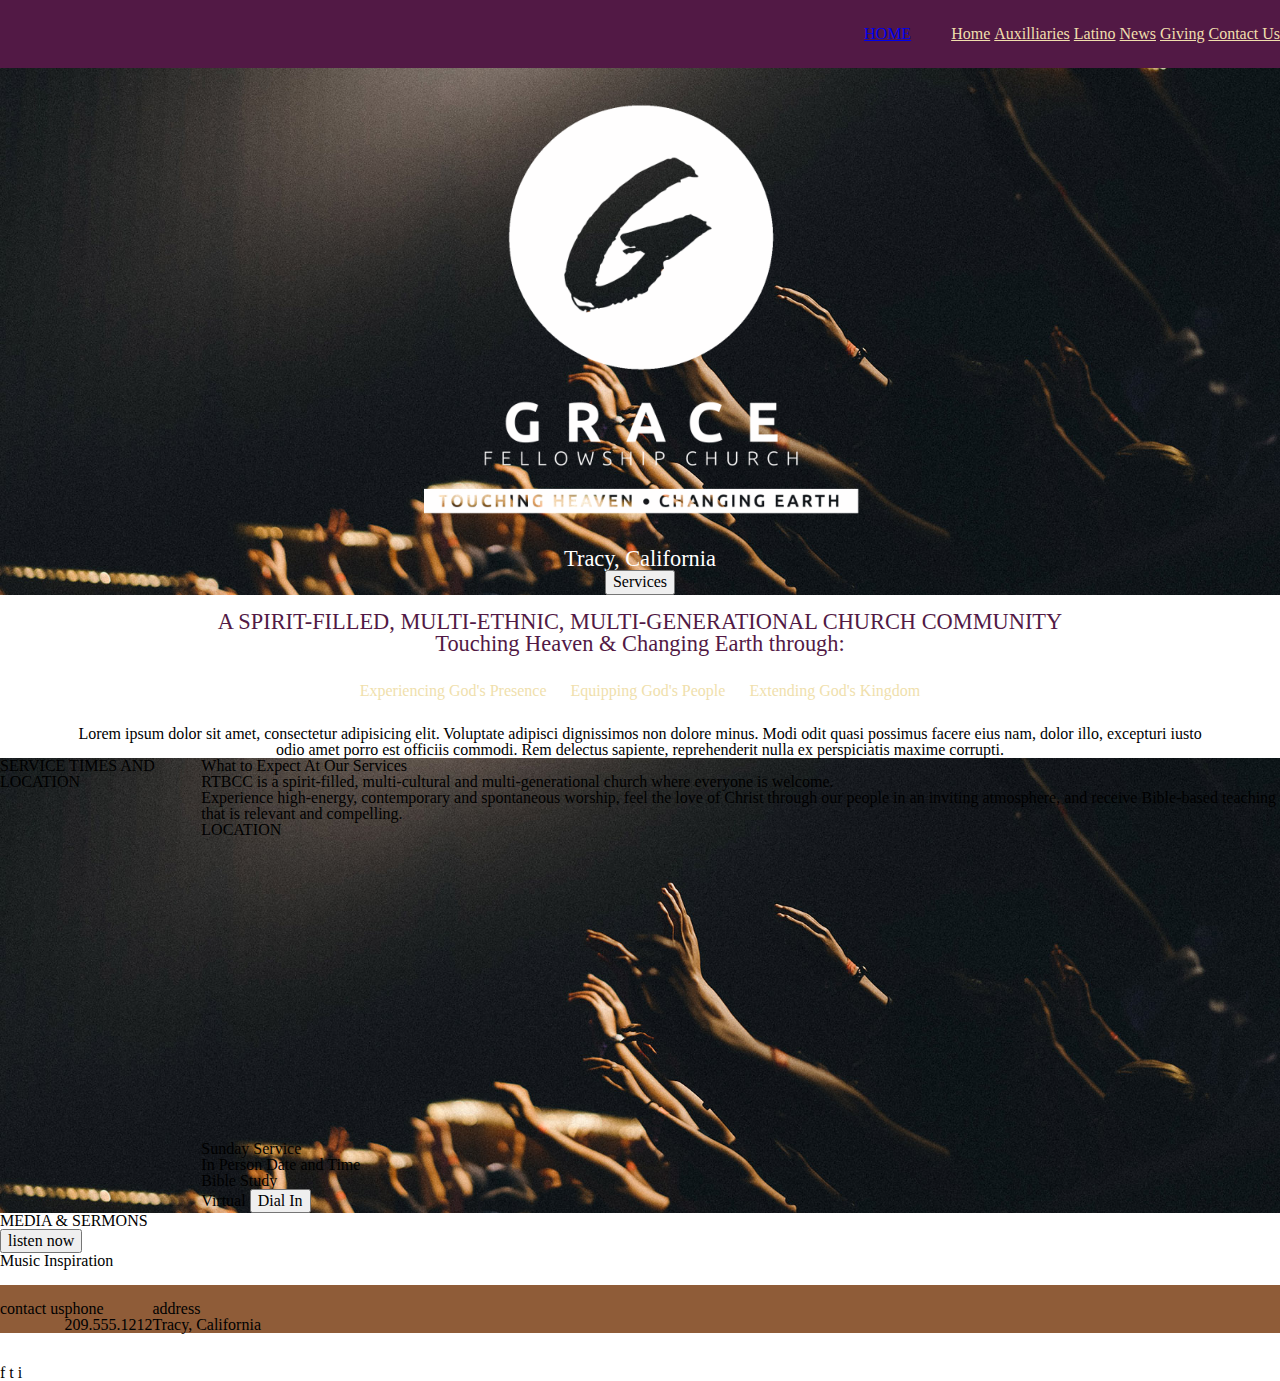
==== RTBCC/index.html @ a7965f7e "Add files via upload" ====
<!DOCTYPE html>
<html lang="en">
	<head>
    	<meta charset="utf-8">
    	<meta name="description" content="This is where your description goes">
    	<meta name="keywords" content="one, two, three">

		<title>RTCC Tracy CA</title>

		<!-- external CSS link -->
		<link rel="stylesheet" href="css/normalize.css">
		<link rel="stylesheet" href="css/main.css">
		<link rel="stylesheet" href="css/reset.css">
		<link rel="stylesheet" href="https://cdnjs.cloudflare.com/ajax/libs/font-awesome/4.7.0/css/font-awesome.min.css">
	</head>
	<body>
		<header class="header" id="header">
			<nav class="navbar container">
				<a href="#" class="homelogo">HOME</a>
				<div class="burger" id="burger">
					<span class="burger-line line1"></span>
					<span class="burger-line line2"></span>
					<span class="burger-line line3"></span>
				</div>
				<div class="menu" id="menu">
					<ul class="menu-inner">
						<li class="menu-item"><a href="#" class="menu-link">Home</a></li>
						<li class="menu-item"><a href="#" class="menu-link">Auxilliaries</a></li>
						<li class="menu-item"><a href="#" class="menu-link">Latino</a></li>
						<li class="menu-item"><a href="#" class="menu-link">News</a></li>
						<li class="menu-item"><a href="#" class="menu-link">Giving</a></li>
						<li class="menu-item"><a href="#" class="menu-link">Contact Us</a></li>
					</ul>
				</div>
			</nav>
		</header>

		<main>
		<section class="hero">
			<div class="logo">
				<img src="img/gfc-logo-website_-home_l_1200x1200.png" alt="RTC logo">
			</div>

			<div class="subheadline">
				<h2>Tracy, California</h2>
			</div>

			<button class="svcbutton">Services</button>

			<img class="clickbutton">
		
		</section>

		<section class="gallery">
			<img>
		</section>

		<section class="intro">
			<div class="introheads">
				<h2>A SPIRIT-FILLED, MULTI-ETHNIC, MULTI-GENERATIONAL CHURCH COMMUNITY</h2>
				<h2>Touching Heaven & Changing Earth through:</h2>
			</div>
			<div class="introheads2">
				<span>Experiencing God's Presence</span>
				<span>Equipping God's People</span>
				<span>Extending God's Kingdom</span>
			</div>
			<div class="introparagraph">
				<p>Lorem ipsum dolor sit amet, consectetur adipisicing elit. Voluptate adipisci dignissimos non dolore minus. 
					Modi odit quasi possimus facere eius nam, dolor illo, excepturi iusto odio amet porro est officiis commodi. 
					Rem delectus sapiente, reprehenderit nulla ex perspiciatis maxime corrupti.</p>
			</div>
		</section>

		<container class="svc">
			<img class="backgroundscroll">
			<h1>SERVICE TIMES AND LOCATION</h1>

			<div class="services">

				<div class="column left">
					<h2>What to Expect At Our Services</h2>
						<p>RTBCC is a spirit-filled, multi-cultural and multi-generational church where everyone is welcome.</p>
						<p>Experience high-energy, contemporary and spontaneous worship, feel the love of Christ through our people 
						in an inviting atmosphere, and receive Bible-based teaching that is relevant and compelling.</p>
					<h2>LOCATION</h2>
					<iframe src="https://www.google.com/maps/embed?pb=!1m18!1m12!1m3!1d12621.014237639356!2d-121.46079200141708!3d37.73719528263556!2m3!1f0!2f0!3f0!3m2!1i1024!2i768!4f13.1!3m3!1m2!1s0x809022be40f79899%3A0xa5fbe6511b534e60!2sTracy%20Sports%20Complex!5e0!3m2!1sen!2sus!4v1684787099161!5m2!1sen!2sus" width="400" height="300" style="border:0;" allowfullscreen="" loading="lazy" referrerpolicy="no-referrer-when-downgrade"></iframe>

				</div>

				<div class="column right">
					<h2>Sunday Service</h2>
					<span>In Person</span>
					<span>Date and Time</span>
					<h2>Bible Study</h2>
					<span>Virtual</span>
					<button class="clickbutton">Dial In</button>
				</div>
			</div>
		</container>

		<section class="media">
			<h1>MEDIA & SERMONS</h1>
			<button>listen now</button>
			<h2>Music Inspiration</h2>
			<img class="youtube">
			<img class="clickbutton">
		</section>

		<section class="contact">
			<h1>contact us</h1>
			<div class="phone">
				<img href="/img/phone.png">
				<h2 class="contacttitles">phone</h2>
				<p>209.555.1212</p>
			</div>
			<div class="address">
				<img href="/img/map.png">
				<h2 class="contacttitles">address</h2>
				<p>Tracy, California</p>
			</div>
		</section>
		</main>
		
		<footer>
			<div class="logo1">
				<img>
			</div>
			<div class="logo2">
				<img>
			</div>
			<div class="socials">
				<span>f t i</span>
				<img class="to top">
			</div>
		</footer>



		<script type="text/javascript" src="js/main.js"></script>
	</body>
</html>
---- RTBCC/css/main.css ----
/******************************************
/* CSS
/*******************************************/

/* Box Model Hack */
*{
  box-sizing: border-box;
} 

/******************************************
/* LAYOUT
/*******************************************/

:root {
  --color-purple-main: #33032f;
  --color-main-sub: #bfb1c1;
  --color-main-complement: #071108;
  --color-blue-gray: #b5bec6;
  --color-blue-accent: #c7dbe6;
  --color-main: #521945;
  --color-accent: #f0dfad;
  --color-sub-accent: #698996;
  --color-brown: #8f5c38;
  --color-beige: #edf0da;
  --color-griege: #a89b8c;
}

body {
  margin: 0;
}

.navbar {
  display: flex;
  flex-direction: row;
  align-items: center;
  justify-content: flex-end;
  column-gap: 1.25rem;
  width: 100%;
  height: 4.25rem;
  margin: 0 auto;
  background-color: var(--color-main);
}


ul {
  list-style-type: none;
  display: inline-block;
  justify-content: space-between;
}

ul li{
  display: inline-block;
  margin-right: auto;
  
}

li > a{
   color: var(--color-accent);
}

.hero {
  display: flex;
  flex-direction: column;
  background-image: url("../img/churchhands.jpg");
  background-position: bottom;
  align-self: center;
  background-repeat: no-repeat;
  background-size: cover;
  align-items: center;
  justify-content: center;
}


.logo img{
  object-fit: cover;
  max-width: 40%;
  display: block;
  margin-left: auto;
  margin-right: auto;
}

.subheadline {
  font-size: 1.4rem;
  text-align: center;
  color: white;
}

.intro {
  display: flex;
  flex-direction: column;
  align-self: center;
  background-color: white;
  text-align: center;
  margin-left: 5vw;
  margin-right: 5vw;
}

.intro h2{
  font-size: 1.4rem;
  text-align: center;
  color: var(--color-main);
}

.introheads2 {
  display: inline-block;
  text-align: center;
  padding: 3vh;
}

.introheads2 span{
  margin-inline: 10px;
  color: var(--color-accent);
}


.svc {
  display: flex;
  background-image: url("../img/churchhands.jpg");
  background-position: bottom;
  background-repeat: no-repeat;
  background-size: cover;
}

.contact {
  display: flex;
  flex-direction: row;
  background-color: var(--color-brown);
  align-items: center;
}

.contact > div {
  
}





/******************************************
/* ADDITIONAL STYLES
/*******************************************/
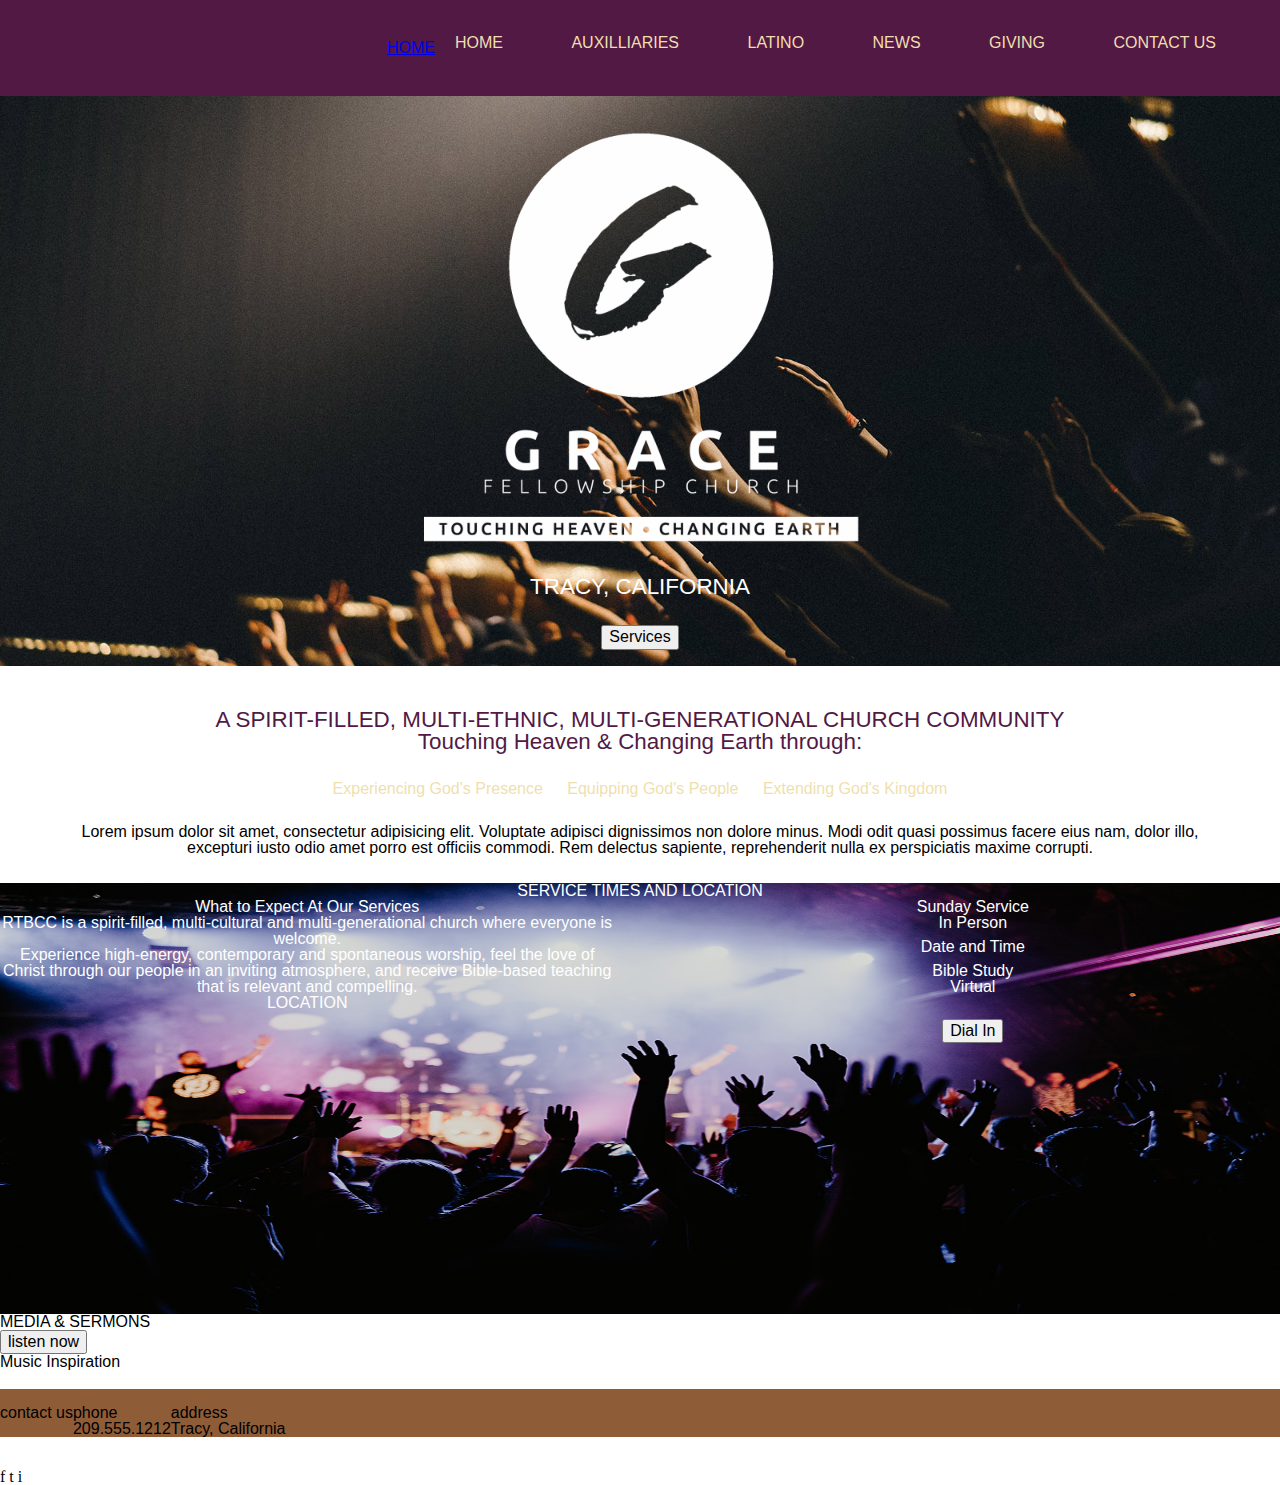
==== commit bbcfded9: "Updated CSS and responsive menu" ====
--- a/RTBCC/index.html
+++ b/RTBCC/index.html
@@ -22,16 +22,14 @@
 					<span class="burger-line line2"></span>
 					<span class="burger-line line3"></span>
 				</div>
-				<div class="menu" id="menu">
-					<ul class="menu-inner">
-						<li class="menu-item"><a href="#" class="menu-link">Home</a></li>
-						<li class="menu-item"><a href="#" class="menu-link">Auxilliaries</a></li>
-						<li class="menu-item"><a href="#" class="menu-link">Latino</a></li>
-						<li class="menu-item"><a href="#" class="menu-link">News</a></li>
-						<li class="menu-item"><a href="#" class="menu-link">Giving</a></li>
-						<li class="menu-item"><a href="#" class="menu-link">Contact Us</a></li>
-					</ul>
-				</div>
+				<ul class="menu" id="menu">
+					<li class="menu-item"><a href="#" class="menu-link">Home</a></li>
+					<li class="menu-item"><a href="#" class="menu-link">Auxilliaries</a></li>
+					<li class="menu-item"><a href="#" class="menu-link">Latino</a></li>
+					<li class="menu-item"><a href="#" class="menu-link">News</a></li>
+					<li class="menu-item"><a href="#" class="menu-link">Giving</a></li>
+					<li class="menu-item"><a href="#" class="menu-link">Contact Us</a></li>
+				</ul>
 			</nav>
 		</header>
 
@@ -73,8 +71,8 @@
 		</section>
 
 		<container class="svc">
-			<img class="backgroundscroll">
-			<h1>SERVICE TIMES AND LOCATION</h1>
+			<img class="backgroundscroll" src="img/purplehandsup.jpg">
+			<h1 class="servicetitle">SERVICE TIMES AND LOCATION</h1>
 
 			<div class="services">
 
--- a/RTBCC/css/main.css
+++ b/RTBCC/css/main.css
@@ -7,9 +7,17 @@
   box-sizing: border-box;
 } 
 
+@import url('https://fonts.googleapis.com/css2?family=Poppins:wght@300;400&display=swap');
+
+html * {
+  font-family: Poppins, sans-serif;
+}
+
 /******************************************
 /* LAYOUT
 /*******************************************/
+
+
 
 :root {
   --color-purple-main: #33032f;
@@ -27,6 +35,8 @@
 
 body {
   margin: 0;
+  font-family: 'Poppins', sans-serif;
+  font-weight: 400;
 }
 
 .navbar {
@@ -36,11 +46,12 @@
   justify-content: flex-end;
   column-gap: 1.25rem;
   width: 100%;
-  height: 4.25rem;
+  height: 6rem;
   margin: 0 auto;
   background-color: var(--color-main);
-}
-
+  font-family: 'Poppins', sans-serif;
+  text-transform: uppercase;
+}
 
 ul {
   list-style-type: none;
@@ -50,13 +61,90 @@
 
 ul li{
   display: inline-block;
-  margin-right: auto;
+  margin-right: 5vw;
   
 }
 
 li > a{
    color: var(--color-accent);
-}
+   text-decoration: none;
+}
+
+
+/* BURGER MENU */
+
+.burger {
+  display: inline-block;
+  cursor: pointer;
+  position: relative;
+}
+
+.burger:hover {
+  cursor: pointer;
+}
+
+.burger-line {
+  display: block;
+  border-radius: 2px;
+  width: 40px;
+  height: 3px;
+  background-color: var(--color-accent); 
+  margin: 5px 0;
+  margin-right: 5vw;
+  transition: transform 0.3s ease-in-out;
+  transition-duration: 500ms;
+}
+
+.burger.open .line1 {
+  -webkit-transform: translateY(8px) rotate(45deg);
+  -ms-transform: translateY(8px) rotate(45deg);
+  -o-transform: translateY(8px) rotate(45deg);
+  transform: translateY(8px) rotate(45deg);
+}
+
+.burger.open .line2 {
+  opacity: 0;
+}
+
+.burger.open .line3 {
+  -webkit-transform: translateY(-8px) rotate(-45deg);
+  -ms-transform: translateY(-8px) rotate(-45deg);
+  -o-transform: translateY(-8px) rotate(-45deg);
+  transform: translateY(-8px) rotate(-45deg);
+}
+
+.menu {
+  display: none;
+  list-style: none;
+  padding: 0;
+}
+
+.menu.open {
+  display: flex;
+  flex-direction: column;
+  margin-top: 5vh;
+  padding-top: 5vh;
+  padding-left: 3vh;
+  background-color: var(--color-main-complement);
+}
+
+.menu-item {
+  margin-bottom: 10px;
+}
+
+
+@media (min-width: 769px) {
+  .burger {
+    display: none;
+  }
+
+  .menu {
+    display: inline-block;
+  }
+}
+
+
+
 
 .hero {
   display: flex;
@@ -68,6 +156,7 @@
   background-size: cover;
   align-items: center;
   justify-content: center;
+  font-family: 'Poppins', sans-serif;
 }
 
 
@@ -83,6 +172,8 @@
   font-size: 1.4rem;
   text-align: center;
   color: white;
+  text-transform: uppercase;
+  padding-bottom: 3vh;
 }
 
 .intro {
@@ -93,6 +184,8 @@
   text-align: center;
   margin-left: 5vw;
   margin-right: 5vw;
+  margin-top: 3vh;
+  margin-bottom: 3vh;
 }
 
 .intro h2{
@@ -112,14 +205,68 @@
   color: var(--color-accent);
 }
 
-
+/* SERVICES SECTION */
 .svc {
-  display: flex;
-  background-image: url("../img/churchhands.jpg");
-  background-position: bottom;
-  background-repeat: no-repeat;
-  background-size: cover;
-}
+  position: relative; /* Required for parallax effect */
+  color: white;
+  
+  
+}
+
+.backgroundscroll {
+  position: absolute;
+  top: 0;
+  left: 0;
+  width: 100%;
+  height: 100%;
+  z-index: -1; /* Place the background image behind other elements */
+  /* Add your background image and parallax scrolling styles here */
+}
+
+.services {
+  display: flex;
+  justify-content: space-between;
+}
+
+.column {
+  width: 48%; /* Adjust the width as needed */
+}
+
+.left {
+  text-align: center;
+}
+
+.right {
+  text-align: center;
+}
+
+.servicetitle {
+  text-align: center;
+}
+
+/* Additional styles for the content */
+h2 {
+  margin-top: 1.5em;
+}
+
+p {
+  margin-bottom: 1em;
+}
+
+.services span {
+  display: block;
+  margin-bottom: 0.5em;
+}
+
+.clickbutton {
+  margin-top: 1em;
+}
+
+
+
+
+
+/* CONTACT SECTION */
 
 .contact {
   display: flex;
@@ -137,5 +284,30 @@
 
 
 /******************************************
-/* ADDITIONAL STYLES
+/* MEDIA STYLES
 /*******************************************/
+
+
+/* CSS for larger screens */
+
+.services {
+  display: flex;
+  justify-content: space-between;
+}
+
+.column {
+  width: 48%; /* Adjust the width as needed */
+}
+
+/* CSS for cell phones */
+
+@media (max-width: 600px) { /* Adjust breakpoint as needed */
+  .services {
+    flex-direction: column;
+  }
+
+  .column {
+    width: 100%; /* Columns take full width on smaller screens */
+    margin-bottom: 1.5em; /* Add some spacing between the stacked columns */
+  }
+}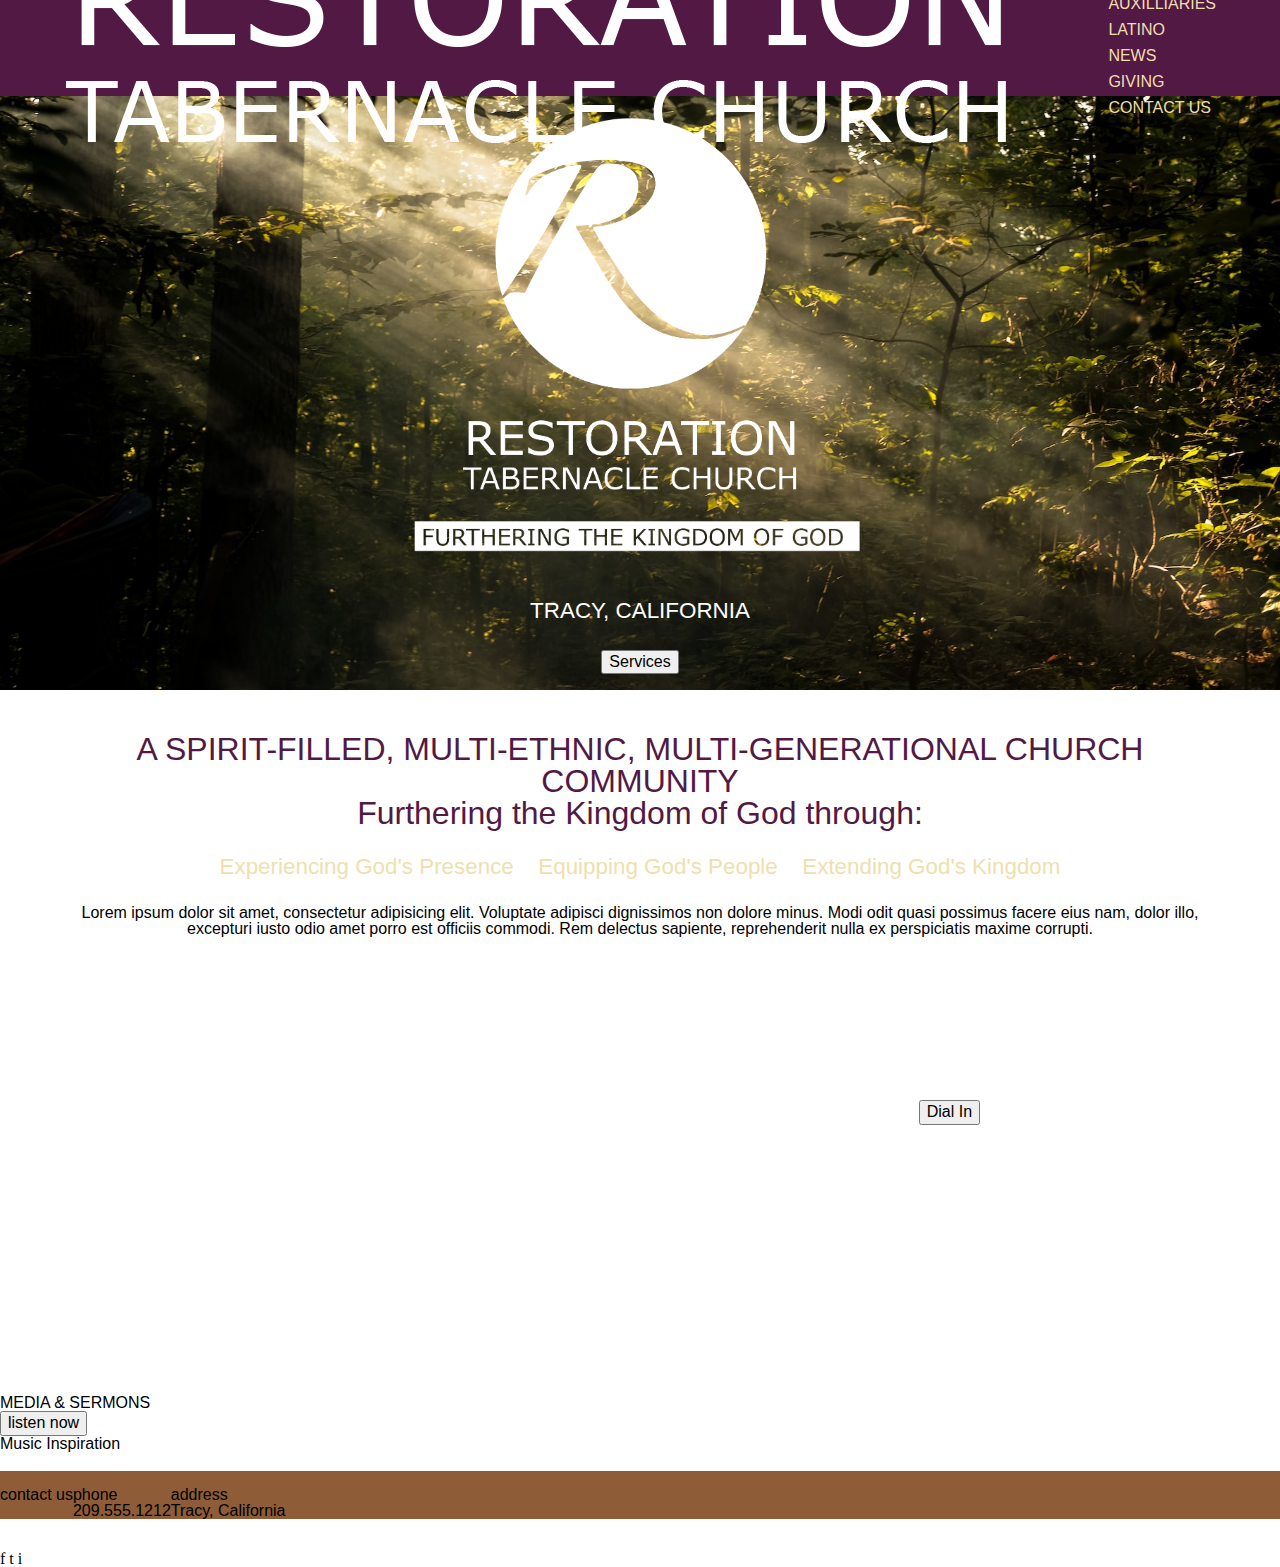
==== commit 2d8f099a: "Added custom logo" ====
--- a/RTBCC/index.html
+++ b/RTBCC/index.html
@@ -16,7 +16,9 @@
 	<body>
 		<header class="header" id="header">
 			<nav class="navbar container">
-				<a href="#" class="homelogo">HOME</a>
+				<a href="#">
+					<img src="img/RTBCClogohorizontal.png" alt="RTC Logo">
+				</a>
 				<div class="burger" id="burger">
 					<span class="burger-line line1"></span>
 					<span class="burger-line line2"></span>
@@ -36,7 +38,7 @@
 		<main>
 		<section class="hero">
 			<div class="logo">
-				<img src="img/gfc-logo-website_-home_l_1200x1200.png" alt="RTC logo">
+				<img src="img/RTCLogomain.png" alt="RTC logo">
 			</div>
 
 			<div class="subheadline">
@@ -56,7 +58,7 @@
 		<section class="intro">
 			<div class="introheads">
 				<h2>A SPIRIT-FILLED, MULTI-ETHNIC, MULTI-GENERATIONAL CHURCH COMMUNITY</h2>
-				<h2>Touching Heaven & Changing Earth through:</h2>
+				<h2>Furthering the Kingdom of God through:</h2>
 			</div>
 			<div class="introheads2">
 				<span>Experiencing God's Presence</span>
@@ -71,7 +73,7 @@
 		</section>
 
 		<container class="svc">
-			<img class="backgroundscroll" src="img/purplehandsup.jpg">
+			
 			<h1 class="servicetitle">SERVICE TIMES AND LOCATION</h1>
 
 			<div class="services">
--- a/RTBCC/css/main.css
+++ b/RTBCC/css/main.css
@@ -39,6 +39,8 @@
   font-weight: 400;
 }
 
+
+
 .navbar {
   display: flex;
   flex-direction: row;
@@ -53,6 +55,12 @@
   text-transform: uppercase;
 }
 
+.navbar a{
+
+}
+
+
+
 ul {
   list-style-type: none;
   display: inline-block;
@@ -149,7 +157,7 @@
 .hero {
   display: flex;
   flex-direction: column;
-  background-image: url("../img/churchhands.jpg");
+  background-image: url("../img/peacefultree.jpg");
   background-position: bottom;
   align-self: center;
   background-repeat: no-repeat;
@@ -189,7 +197,7 @@
 }
 
 .intro h2{
-  font-size: 1.4rem;
+  font-size: 2rem;
   text-align: center;
   color: var(--color-main);
 }
@@ -203,29 +211,31 @@
 .introheads2 span{
   margin-inline: 10px;
   color: var(--color-accent);
+  font-size: 1.4rem;
+  
 }
 
 /* SERVICES SECTION */
 .svc {
-  position: relative; /* Required for parallax effect */
+  display: flex;
+  flex-direction: column;
+  background-image: url("../img/churchhands.jpg");
+  background-attachment: fixed; /* parallax effect */
+  background-position: bottom;
+  align-self: center;
+  background-repeat: no-repeat;
+  background-size: cover;
+  align-items: center;
+  justify-content: center;
   color: white;
-  
-  
-}
-
-.backgroundscroll {
-  position: absolute;
-  top: 0;
-  left: 0;
-  width: 100%;
-  height: 100%;
-  z-index: -1; /* Place the background image behind other elements */
-  /* Add your background image and parallax scrolling styles here */
 }
 
 .services {
   display: flex;
   justify-content: space-between;
+  color: white;
+  margin-left: 5vh;
+  margin-right: 5vh;
 }
 
 .column {
@@ -308,6 +318,13 @@
 
   .column {
     width: 100%; /* Columns take full width on smaller screens */
-    margin-bottom: 1.5em; /* Add some spacing between the stacked columns */
+    margin-bottom: 2em; /* Add some spacing between the stacked columns */
+  }
+}
+
+/* turn off parallax scrolling on cell phones */ 
+@media (max-width: 600px) {
+  .svc {
+    background-attachment: scroll;
   }
 }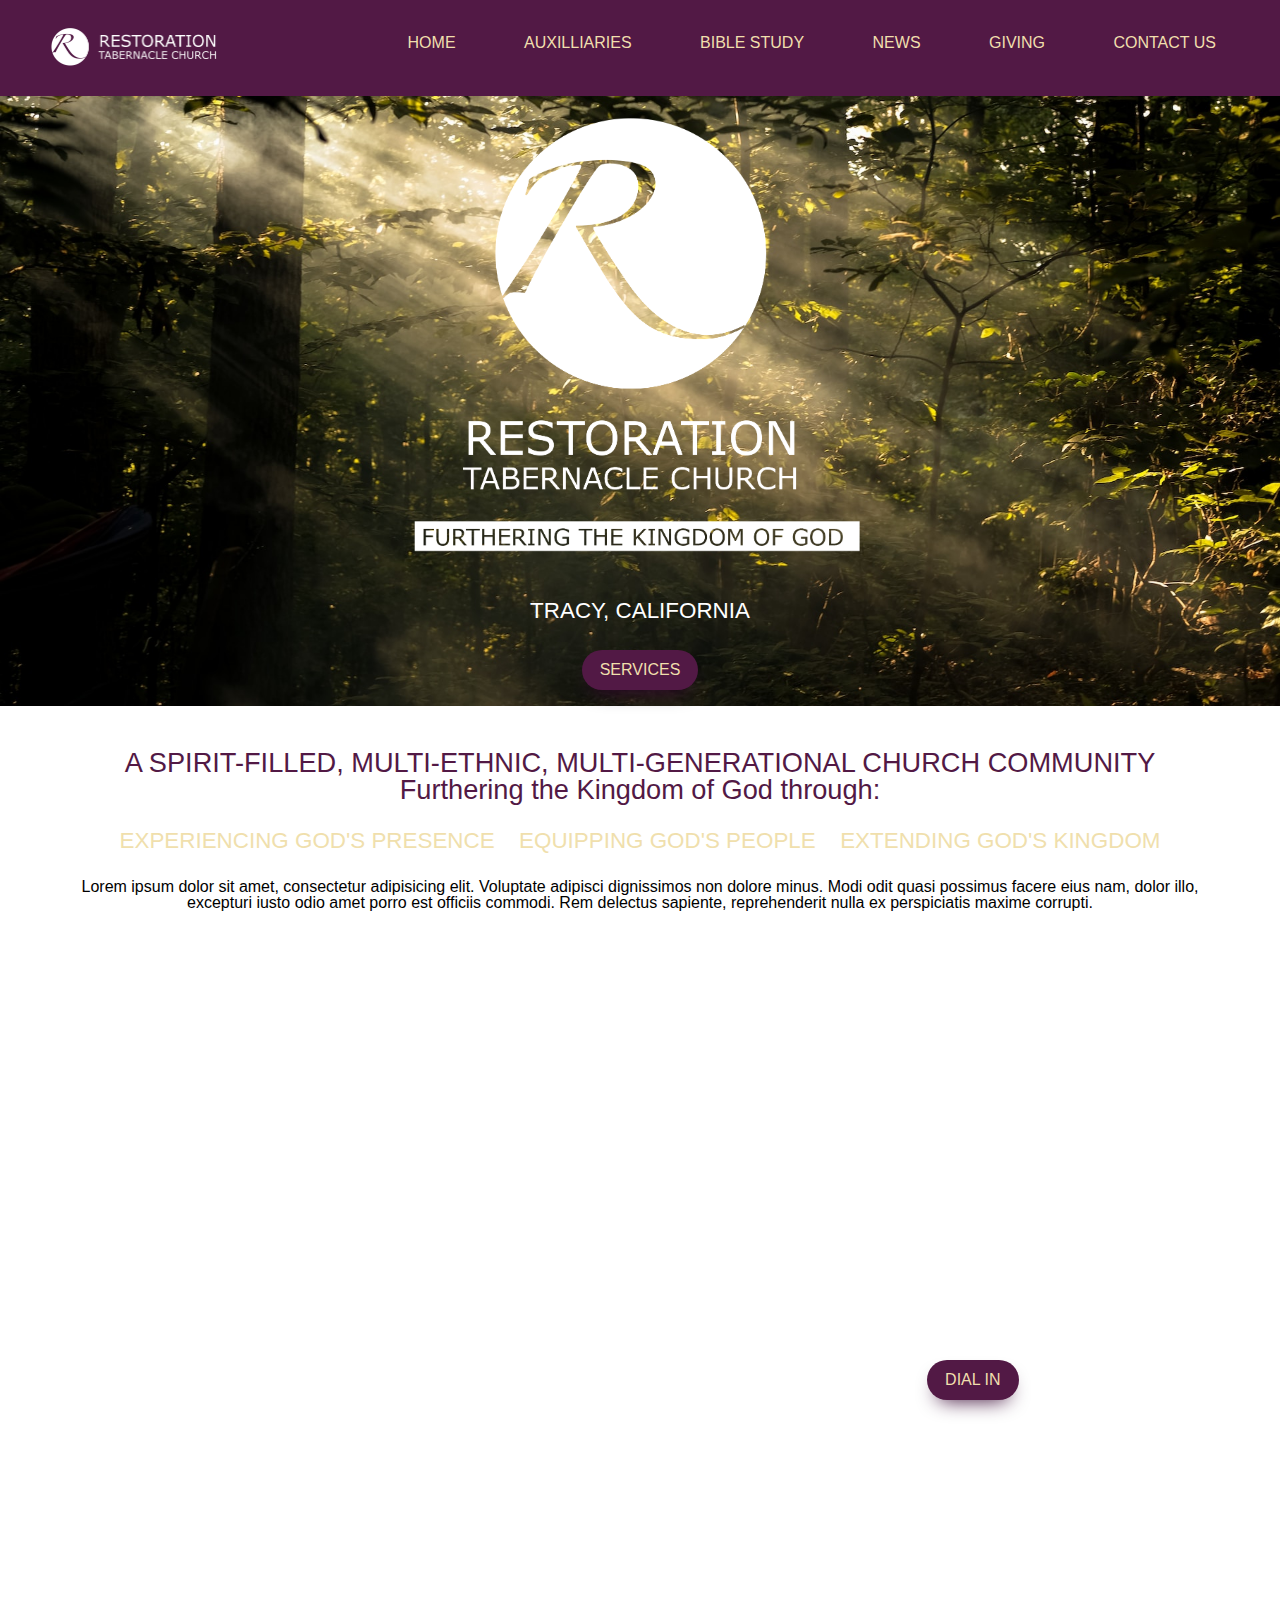
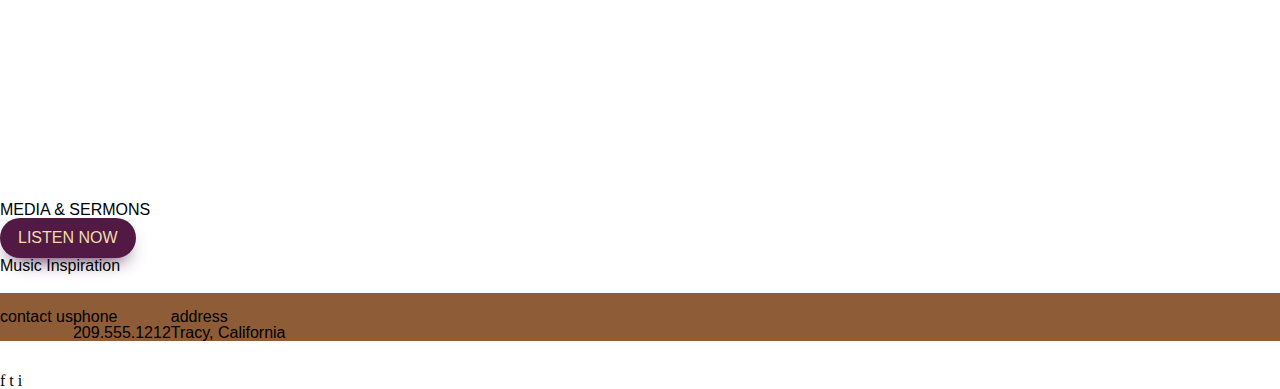
==== commit da3767a9: "Updated menu, added giving page" ====
--- a/RTBCC/index.html
+++ b/RTBCC/index.html
@@ -27,7 +27,7 @@
 				<ul class="menu" id="menu">
 					<li class="menu-item"><a href="#" class="menu-link">Home</a></li>
 					<li class="menu-item"><a href="#" class="menu-link">Auxilliaries</a></li>
-					<li class="menu-item"><a href="#" class="menu-link">Latino</a></li>
+					<li class="menu-item"><a href="#" class="menu-link">Bible Study</a></li>
 					<li class="menu-item"><a href="#" class="menu-link">News</a></li>
 					<li class="menu-item"><a href="#" class="menu-link">Giving</a></li>
 					<li class="menu-item"><a href="#" class="menu-link">Contact Us</a></li>
--- a/RTBCC/css/main.css
+++ b/RTBCC/css/main.css
@@ -11,6 +11,7 @@
 
 html * {
   font-family: Poppins, sans-serif;
+  font-size: 16px;
 }
 
 /******************************************
@@ -40,12 +41,33 @@
 }
 
 
+/* BUTTONS */
+button {
+  background: var(--color-main);
+  border-radius: 999px;
+  box-shadow: var(--color-purple-main) 0 10px 20px -10px;
+  box-sizing: border-box;
+  color: var(--color-accent);
+  cursor: pointer;
+  text-transform: uppercase;
+  font-size: 16px;
+  font-weight: 500;
+  line-height: 24px;
+  opacity: 1;
+  outline: 0 solid transparent;
+  padding: 8px 18px;
+  user-select: none;
+  -webkit-user-select: none;
+  touch-action: manipulation;
+  width: fit-content;
+  word-break: break-word;
+  border: 0;
+}
 
 .navbar {
   display: flex;
-  flex-direction: row;
+  justify-content: space-between;
   align-items: center;
-  justify-content: flex-end;
   column-gap: 1.25rem;
   width: 100%;
   height: 6rem;
@@ -55,27 +77,27 @@
   text-transform: uppercase;
 }
 
-.navbar a{
-
-}
-
-
-
 ul {
   list-style-type: none;
-  display: inline-block;
-  justify-content: space-between;
+  
 }
 
 ul li{
   display: inline-block;
-  margin-right: 5vw;
-  
+  margin-right: 5vw; 
 }
 
 li > a{
    color: var(--color-accent);
    text-decoration: none;
+}
+
+
+
+.navbar img {
+  max-height: 50px;
+  margin-right: auto;
+  margin-left: 5vh;
 }
 
 
@@ -100,7 +122,7 @@
   margin: 5px 0;
   margin-right: 5vw;
   transition: transform 0.3s ease-in-out;
-  transition-duration: 500ms;
+  transition-duration: 300ms;
 }
 
 .burger.open .line1 {
@@ -149,6 +171,18 @@
   .menu {
     display: inline-block;
   }
+
+  li > a:hover {
+    color: var(--color-main);
+  }
+   
+  .menu-item > a:hover {
+    background-color: var(--color-accent);
+    padding: 24px 0px;
+    transition: 0.3ms;
+  }
+
+
 }
 
 
@@ -168,6 +202,8 @@
 }
 
 
+
+
 .logo img{
   object-fit: cover;
   max-width: 40%;
@@ -197,7 +233,7 @@
 }
 
 .intro h2{
-  font-size: 2rem;
+  font-size: 1.7rem;
   text-align: center;
   color: var(--color-main);
 }
@@ -212,10 +248,13 @@
   margin-inline: 10px;
   color: var(--color-accent);
   font-size: 1.4rem;
-  
-}
-
-/* SERVICES SECTION */
+  text-transform: uppercase;
+  
+}
+
+/******************************************
+/* SERVICES SECTION
+/*******************************************/
 .svc {
   display: flex;
   flex-direction: column;
@@ -228,14 +267,14 @@
   align-items: center;
   justify-content: center;
   color: white;
+
 }
 
 .services {
   display: flex;
   justify-content: space-between;
   color: white;
-  margin-left: 5vh;
-  margin-right: 5vh;
+
 }
 
 .column {
@@ -244,6 +283,7 @@
 
 .left {
   text-align: center;
+  padding-bottom: 3vh;
 }
 
 .right {
@@ -252,15 +292,28 @@
 
 .servicetitle {
   text-align: center;
+  font-size: 2rem;
 }
 
 /* Additional styles for the content */
-h2 {
+.svc h1{
+  padding-top: 1.5em;
+}
+
+.services h2 {
+  padding-top: 1.5em;
+  padding-bottom: 0.8em;
   margin-top: 1.5em;
-}
-
-p {
+  font-size: 1.7rem;
+  
+}
+
+.services p {
+  line-height: 1.5;
   margin-bottom: 1em;
+  margin-left: 5vw;
+  font-size: 1.2rem;
+  
 }
 
 .services span {
@@ -273,10 +326,81 @@
 }
 
 
-
-
-
-/* CONTACT SECTION */
+/******************************************
+/* GIVING PAGE STYLES
+/*******************************************/
+
+.giving {
+  background-image: url("../img/givingheroimg.jpg");
+  height: 65vh;
+  margin-bottom: 10vh;
+}
+
+
+
+
+.givingway {
+  margin-bottom: 40px;
+  margin-left: 10vw;
+  margin-right: 10vw;
+  overflow: hidden;
+}
+
+.tithesleft,
+.givingleft,
+.benevolenceleft {
+  float: left;
+  margin-right: 70px;
+  max-width: 500px;
+}
+
+.tithesleft img,
+.givingleft img,
+.benevolenceleft img {
+  max-width: 100%;
+  height: auto;
+}
+
+.tithesright,
+.givingright,
+.benevolenceright {
+  overflow: hidden;
+  display: flex;
+  flex-direction: column;
+  align-items: center;
+}
+
+.tithesright h2,
+.givingright h2,
+.benevolenceright h2 {
+  text-transform: uppercase;
+  font-size: 1.5rem;
+  font-weight: 500;
+  color: var(--color-main);
+  text-align: center;
+  margin-bottom: 2vh;
+}
+
+.tithesright p,
+.givingright p,
+.benevolenceright p {
+  line-height: 1.5;
+  color: var(--color-main);
+  text-align: left;
+}
+
+.tithesright button,
+.givingright button,
+.benevolenceright button {
+  margin-top: 10px;
+  
+}
+
+
+
+/******************************************
+/* CONTACT SECTION
+/*******************************************/
 
 .contact {
   display: flex;
@@ -320,11 +444,19 @@
     width: 100%; /* Columns take full width on smaller screens */
     margin-bottom: 2em; /* Add some spacing between the stacked columns */
   }
-}
-
-/* turn off parallax scrolling on cell phones */ 
-@media (max-width: 600px) {
+
   .svc {
     background-attachment: scroll;
   }
+
+}
+
+@media (max-width: 769px) {
+  .tithesleft,
+  .givingleft,
+  .benevolenceleft {
+    float: none;
+    margin-right: 0;
+    margin-bottom: 20px;
+  }
 }